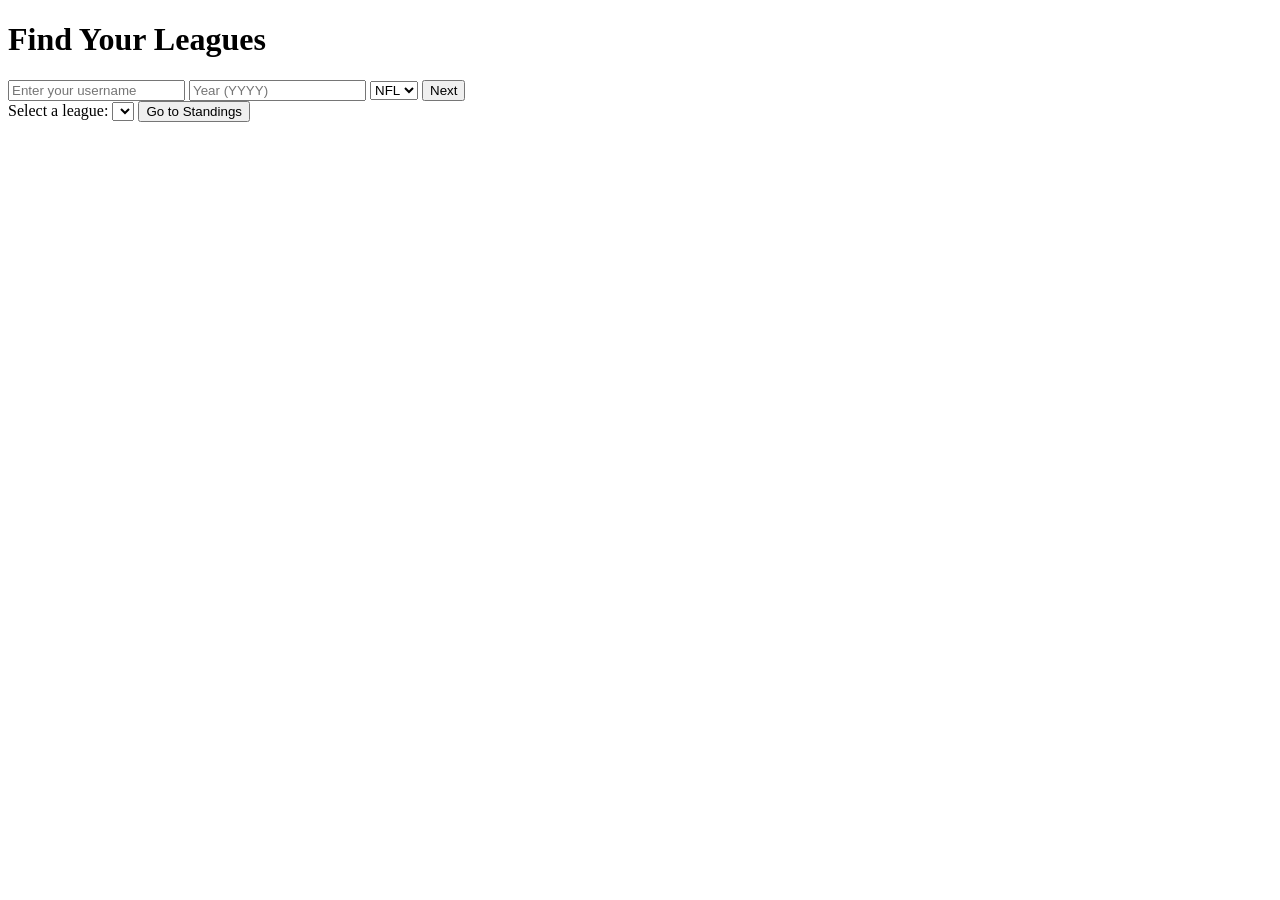
==== index.html @ e75c974f "init, working, ugly" ====
<!DOCTYPE html>
<html lang="en">
<head>
  <meta charset="UTF-8" />
  <meta name="viewport" content="width=device-width, initial-scale=1.0" />
  <title>Sleeper League Finder</title>
  <link rel="stylesheet" href="style.css" />
</head>
<body>
  <div class="container">
    <h1>Find Your Leagues</h1>
    <form id="search-form">
      <input type="text" id="username" placeholder="Enter your username" required />
      <input type="number" id="year" placeholder="Year (YYYY)" required />
      <select id="sport">
        <option value="nfl">NFL</option>
        <!-- extendable for other sports -->
      </select>
      <button type="submit">Next</button>
    </form>

    <div id="error" class="error"></div>
    <div id="league-selection" class="hidden">
      <label for="league-list">Select a league:</label>
      <select id="league-list"></select>
      <button id="go-button">Go to Standings</button>
    </div>
  </div>
  <script src="index.js"></script>
</body>
</html>
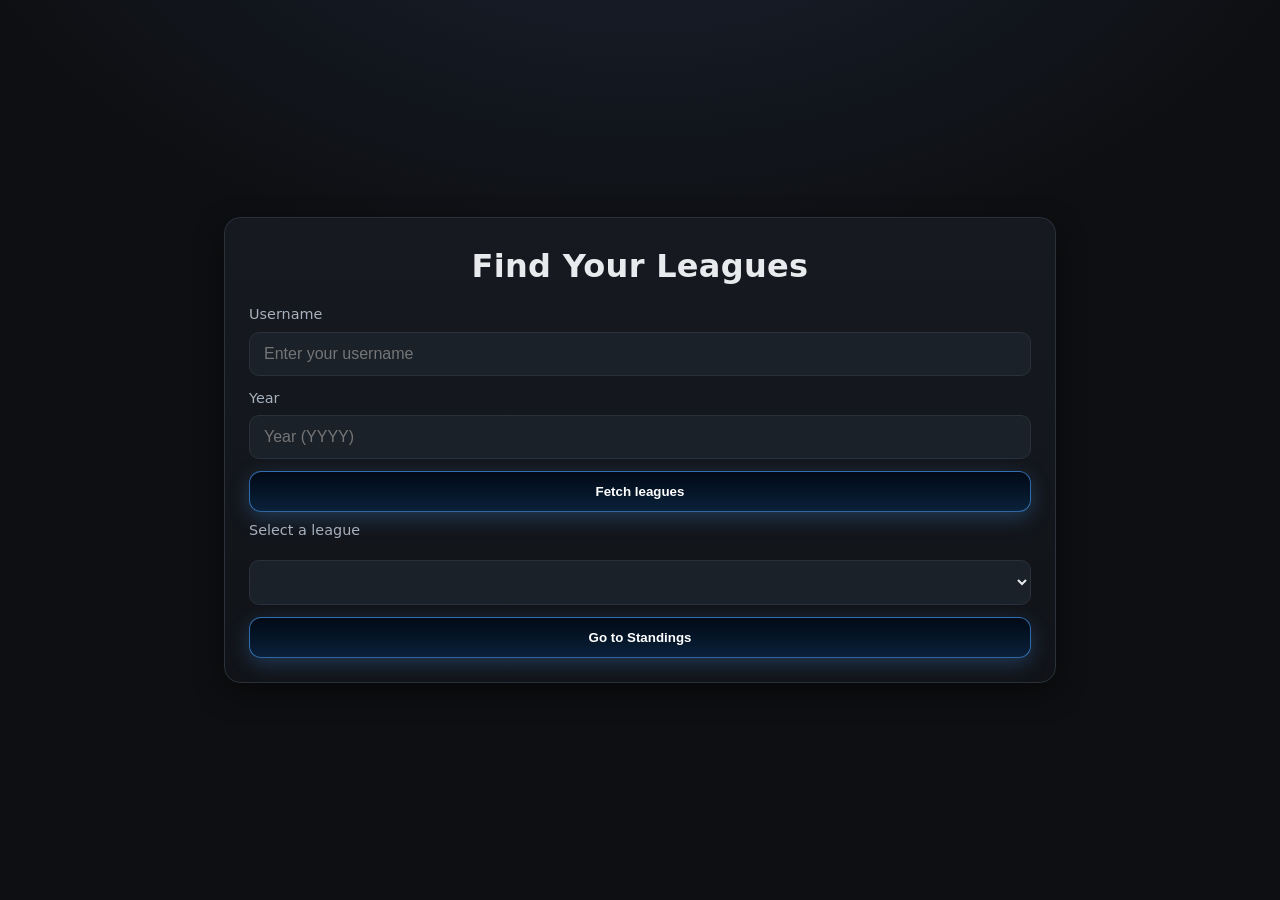
==== commit c5500ccf: "nicer page" ====
--- a/index.html
+++ b/index.html
@@ -2,30 +2,38 @@
 <html lang="en">
 <head>
   <meta charset="UTF-8" />
-  <meta name="viewport" content="width=device-width, initial-scale=1.0" />
+  <meta name="viewport" content="width=device-width, initial-scale=1" />
   <title>Sleeper League Finder</title>
-  <link rel="stylesheet" href="style.css" />
+  <meta name="color-scheme" content="dark">
+  <link rel="stylesheet" href="styles.css" />
 </head>
 <body>
-  <div class="container">
-    <h1>Find Your Leagues</h1>
-    <form id="search-form">
-      <input type="text" id="username" placeholder="Enter your username" required />
-      <input type="number" id="year" placeholder="Year (YYYY)" required />
-      <select id="sport">
-        <option value="nfl">NFL</option>
-        <!-- extendable for other sports -->
-      </select>
-      <button type="submit">Next</button>
-    </form>
+  <main class="container">
+    <div class="card">
+      <h1>Find Your Leagues</h1>
+      <form id="search-form" class="stack">
+        <label>
+          <span class="label">Username</span>
+          <input type="text" id="username" placeholder="Enter your username" required />
+        </label>
 
-    <div id="error" class="error"></div>
-    <div id="league-selection" class="hidden">
-      <label for="league-list">Select a league:</label>
-      <select id="league-list"></select>
-      <button id="go-button">Go to Standings</button>
+        <label>
+          <span class="label">Year</span>
+          <input type="number" id="year" placeholder="Year (YYYY)" required />
+        </label>
+
+        <button type="submit" class="btn">Fetch leagues</button>
+      </form>
+
+      <div id="error" class="error"></div>
+
+      <div id="league-selection" class="hidden stack">
+        <label for="league-list" class="label">Select a league</label>
+        <select id="league-list"></select>
+        <button id="go-button" class="btn">Go to Standings</button>
+      </div>
     </div>
-  </div>
+  </main>
   <script src="index.js"></script>
 </body>
-</html>+</html>
--- a/styles.css
+++ b/styles.css
@@ -0,0 +1,170 @@
+/* Reset & base */
+*,
+*::before,
+*::after {
+  box-sizing: border-box;
+}
+
+:root {
+  --bg: #0e0f12;
+  --bg-accent: #111318;
+  --surface: #161a20;
+  --surface-2: #1b2129;
+  --text: #e8eaed;
+  --muted: #a7b0bd;
+  --border: #2a313b;
+  --accent: #4da3ff;
+  --accent-2: #62f0b3;
+  --shadow: 0 10px 30px rgba(0,0,0,.45);
+  --radius: 16px;
+  --radius-sm: 10px;
+}
+
+html, body {
+  height: 100%;
+}
+
+body {
+  margin: 0;
+  background:
+    radial-gradient(1200px 800px at 50% -200px, #1a2333 0%, rgba(26,35,51,0) 60%),
+    var(--bg);
+  color: var(--text);
+  font: 16px/1.5 system-ui, -apple-system, Segoe UI, Roboto, Ubuntu, Cantarell, "Helvetica Neue", Arial, "Noto Sans", "Apple Color Emoji", "Segoe UI Emoji";
+  display: flex;
+  align-items: center;
+  justify-content: center;
+}
+
+/* Layout */
+.container {
+  width: min(880px, 92vw);
+  padding: 24px;
+}
+
+.card {
+  background: linear-gradient(180deg, var(--surface) 0%, var(--bg-accent) 100%);
+  border: 1px solid var(--border);
+  border-radius: var(--radius);
+  box-shadow: var(--shadow);
+  padding: 24px;
+}
+
+h1 {
+  margin: 0 0 14px;
+  text-align: center;
+  letter-spacing: .3px;
+  font-weight: 700;
+}
+
+/* Stack utility */
+.stack { display: grid; gap: 12px; }
+
+/* Form */
+.label {
+  display: block;
+  font-size: 0.9rem;
+  color: var(--muted);
+  margin-bottom: 6px;
+}
+
+input, select {
+  width: 100%;
+  padding: 12px 14px;
+  font-size: 1rem;
+  color: var(--text);
+  background: var(--surface-2);
+  border: 1px solid var(--border);
+  border-radius: 10px;
+  outline: none;
+  transition: border-color .15s ease, box-shadow .15s ease, transform .02s ease;
+}
+
+input:focus, select:focus {
+  border-color: var(--accent);
+  box-shadow: 0 0 0 4px rgba(77,163,255,.15);
+}
+
+.btn {
+  appearance: none;
+  border: 1px solid color-mix(in oklab, var(--accent) 60%, white 0%);
+  background: linear-gradient(180deg, color-mix(in oklab, var(--accent) 20%, black 80%), color-mix(in oklab, var(--accent) 35%, black 65%));
+  color: white;
+  padding: 12px 16px;
+  font-weight: 600;
+  border-radius: 12px;
+  cursor: pointer;
+  text-align: center;
+  transition: transform .04s ease, filter .15s ease, box-shadow .15s ease;
+  box-shadow: 0 6px 20px rgba(77,163,255,.25);
+}
+
+.btn:hover { filter: brightness(1.08); }
+.btn:active { transform: translateY(1px); }
+
+/* Feedback */
+.error {
+  color: #ff6b6b;
+  text-align: center;
+  margin-top: 8px;
+}
+.loading {
+  text-align: center;
+  color: var(--muted);
+  margin-top: 12px;
+}
+
+/* Table */
+.table-wrapper {
+  margin-top: 14px;
+  background: var(--surface-2);
+  border: 1px solid var(--border);
+  border-radius: var(--radius);
+  overflow: clip; /* allows sticky header with rounded corners */
+  box-shadow: var(--shadow);
+}
+
+/* Use separate border model for nice dividers + rounded corners */
+.table {
+  width: 100%;
+  border-collapse: separate;
+  border-spacing: 0;
+  font-size: 0.975rem;
+}
+
+.table thead th {
+  position: sticky;
+  top: 0;
+  background: linear-gradient(180deg, #1f2630, #1a2029);
+  color: #d8dee9;
+  text-align: left;
+  font-weight: 700;
+  letter-spacing: .2px;
+  border-bottom: 1px solid var(--border);
+  z-index: 1;
+}
+
+.table th,
+.table td {
+  padding: 12px 16px;
+  vertical-align: middle;
+  border-bottom: 1px solid var(--border);
+}
+
+/* Row striping */
+.table tbody tr:nth-child(odd)  { background: #151a21; }
+.table tbody tr:nth-child(even) { background: #12161c; }
+.table tbody tr:hover { background: #1b2230; }
+
+/* Rounded corners on the very first/last cells */
+.table thead tr th:first-child,
+.table tbody tr td:first-child { padding-left: 18px; }
+.table thead tr th:last-child,
+.table tbody tr td:last-child { padding-right: 18px; }
+
+/* Mobile tweaks */
+@media (max-width: 520px) {
+  .card { padding: 18px; }
+  .table th:nth-child(3),
+  .table td:nth-child(3) { display: none; } /* hide Wins on small screens if needed */
+}
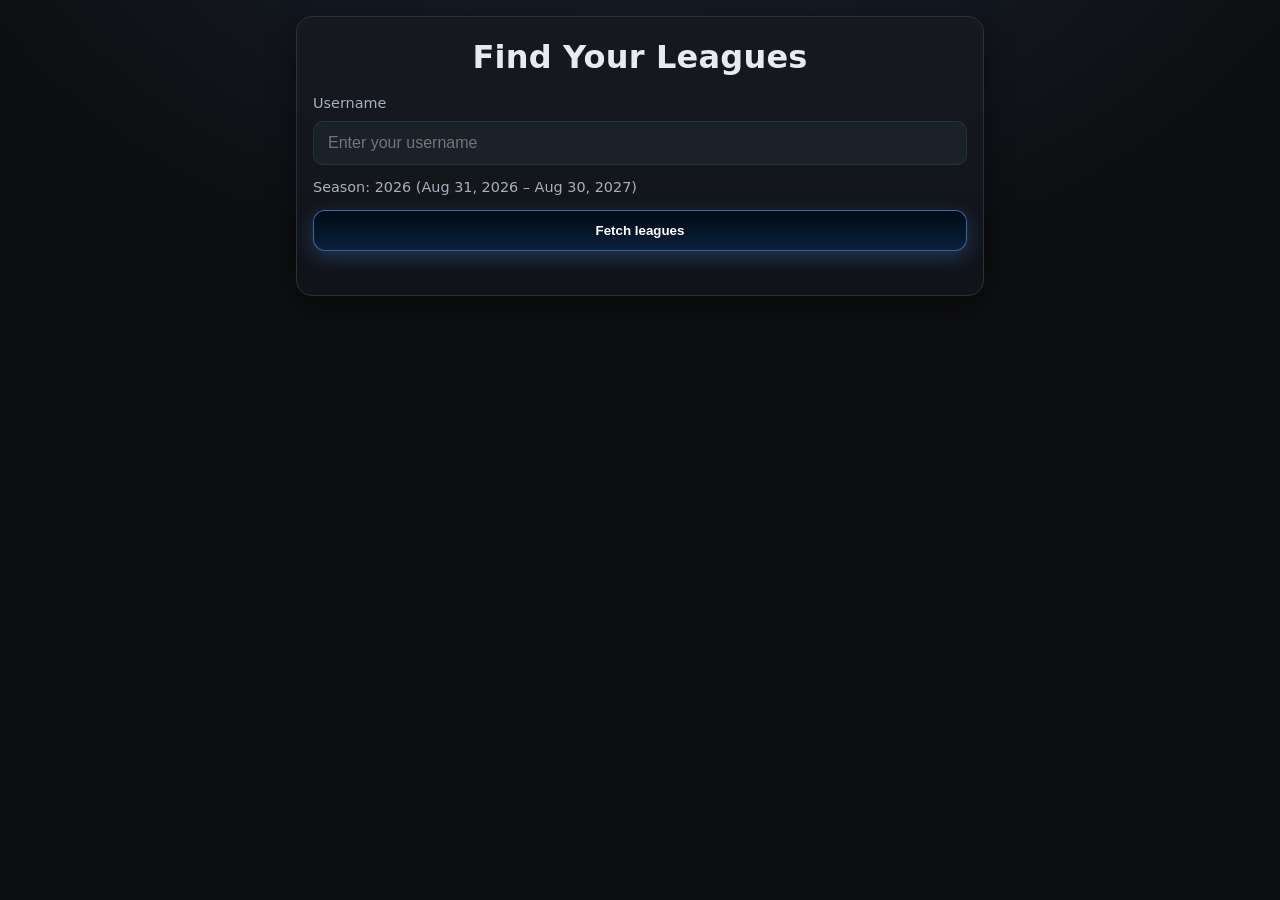
==== commit 7bea67b8: "svona" ====
--- a/index.html
+++ b/index.html
@@ -5,22 +5,20 @@
   <meta name="viewport" content="width=device-width, initial-scale=1" />
   <title>Sleeper League Finder</title>
   <meta name="color-scheme" content="dark">
-  <link rel="stylesheet" href="styles.css" />
+  <link rel="stylesheet" href="styles.css?v=2" />
 </head>
 <body>
   <main class="container">
     <div class="card">
       <h1>Find Your Leagues</h1>
+
       <form id="search-form" class="stack">
         <label>
           <span class="label">Username</span>
           <input type="text" id="username" placeholder="Enter your username" required />
         </label>
 
-        <label>
-          <span class="label">Year</span>
-          <input type="number" id="year" placeholder="Year (YYYY)" required />
-        </label>
+        <div id="season-hint" class="subtle"></div>
 
         <button type="submit" class="btn">Fetch leagues</button>
       </form>
@@ -34,6 +32,6 @@
       </div>
     </div>
   </main>
-  <script src="index.js"></script>
+  <script src="index.js?v=2"></script>
 </body>
 </html>
--- a/styles.css
+++ b/styles.css
@@ -1,170 +1,77 @@
-/* Reset & base */
-*,
-*::before,
-*::after {
-  box-sizing: border-box;
+/* --- Base / Theme --- */
+*, *::before, *::after { box-sizing: border-box; }
+:root{
+  --bg:#0e0f12; --bg-accent:#111318;
+  --surface:#161a20; --surface-2:#1b2129;
+  --text:#e8eaed; --muted:#a7b0bd; --border:#2a313b;
+  --accent:#4da3ff; --shadow:0 10px 30px rgba(0,0,0,.45);
+  --radius:16px; --radius-sm:12px;
 }
-
-:root {
-  --bg: #0e0f12;
-  --bg-accent: #111318;
-  --surface: #161a20;
-  --surface-2: #1b2129;
-  --text: #e8eaed;
-  --muted: #a7b0bd;
-  --border: #2a313b;
-  --accent: #4da3ff;
-  --accent-2: #62f0b3;
-  --shadow: 0 10px 30px rgba(0,0,0,.45);
-  --radius: 16px;
-  --radius-sm: 10px;
-}
-
-html, body {
-  height: 100%;
-}
-
-body {
-  margin: 0;
+html, body { height: 100%; }
+body{
+  margin:0; color:var(--text);
   background:
     radial-gradient(1200px 800px at 50% -200px, #1a2333 0%, rgba(26,35,51,0) 60%),
     var(--bg);
-  color: var(--text);
-  font: 16px/1.5 system-ui, -apple-system, Segoe UI, Roboto, Ubuntu, Cantarell, "Helvetica Neue", Arial, "Noto Sans", "Apple Color Emoji", "Segoe UI Emoji";
-  display: flex;
-  align-items: center;
-  justify-content: center;
+  font:16px/1.5 system-ui, -apple-system, Segoe UI, Roboto, Ubuntu, Cantarell, "Helvetica Neue", Arial, "Noto Sans";
+  -webkit-font-smoothing:antialiased; -moz-osx-font-smoothing:grayscale;
 }
 
-/* Layout */
-.container {
-  width: min(880px, 92vw);
-  padding: 24px;
+/* --- Utilities --- */
+.hidden { display:none !important; }
+.stack { display:grid; gap:12px; }
+
+/* --- Layout --- */
+.container { width:min(720px,94vw); margin:0 auto; padding:16px; }
+.card{
+  background:linear-gradient(180deg, var(--surface) 0%, var(--bg-accent) 100%);
+  border:1px solid var(--border); border-radius:var(--radius);
+  box-shadow:var(--shadow); padding:16px;
 }
+h1{ margin:0 0 12px; letter-spacing:.2px; font-weight:700; text-align:center; }
 
-.card {
-  background: linear-gradient(180deg, var(--surface) 0%, var(--bg-accent) 100%);
-  border: 1px solid var(--border);
-  border-radius: var(--radius);
-  box-shadow: var(--shadow);
-  padding: 24px;
+/* --- Form (index.html) --- */
+.label{ display:block; font-size:.9rem; color:var(--muted); margin-bottom:6px; }
+input, select{
+  width:100%; padding:12px 14px; font-size:1rem; color:var(--text);
+  background:var(--surface-2); border:1px solid var(--border); border-radius:10px;
+  outline:none; transition:border-color .15s, box-shadow .15s, transform .02s;
 }
+input:focus, select:focus{
+  border-color:var(--accent); box-shadow:0 0 0 4px rgba(77,163,255,.15);
+}
+.btn{
+  appearance:none; border:1px solid color-mix(in oklab, var(--accent) 60%, white 0%);
+  background:linear-gradient(180deg, color-mix(in oklab, var(--accent) 20%, black 80%), color-mix(in oklab, var(--accent) 35%, black 65%));
+  color:#fff; padding:12px 16px; font-weight:600; border-radius:12px; cursor:pointer;
+  text-align:center; transition:transform .04s, filter .15s, box-shadow .15s;
+  box-shadow:0 6px 20px rgba(77,163,255,.25);
+}
+.btn:hover{ filter:brightness(1.08); }
+.btn:active{ transform:translateY(1px); }
+.btn:disabled{ opacity:.55; cursor:not-allowed; box-shadow:none; }
 
-h1 {
-  margin: 0 0 14px;
-  text-align: center;
-  letter-spacing: .3px;
-  font-weight: 700;
+/* --- Messages --- */
+.error{ color:#ff6b6b; text-align:center; margin-top:8px; min-height:1.25rem; }
+.loading{ text-align:center; color:var(--muted); margin-top:8px; }
+
+/* --- Standings list (league.html) --- */
+.subtle{ color:var(--muted); font-size:.9rem; }
+.list{ display:grid; gap:8px; margin:12px 0 0; padding:0; list-style:none; }
+.row{
+  display:grid; grid-template-columns:auto 1fr auto; align-items:center; gap:12px;
+  background:var(--surface-2); border:1px solid var(--border); border-radius:var(--radius-sm);
+  padding:10px 12px;
 }
+.rank{ min-width:2.6ch; text-align:right; opacity:.95; font-variant-numeric:tabular-nums; }
+.team{ font-weight:600; line-height:1.2; word-break:break-word; }
+.metrics{ display:inline-flex; gap:12px; justify-self:end; align-items:baseline; white-space:nowrap; font-variant-numeric:tabular-nums; }
+.metric{ display:inline-flex; gap:4px; align-items:baseline; }
+.metric .k{ color:var(--muted); font-size:.82em; letter-spacing:.2px; }
+.metric .v{ font-weight:600; }
 
-/* Stack utility */
-.stack { display: grid; gap: 12px; }
-
-/* Form */
-.label {
-  display: block;
-  font-size: 0.9rem;
-  color: var(--muted);
-  margin-bottom: 6px;
+/* --- Larger screens --- */
+@media (min-width:680px){
+  .row{ padding:12px 14px; }
+  #league-name{ font-size:1.25rem; }
 }
-
-input, select {
-  width: 100%;
-  padding: 12px 14px;
-  font-size: 1rem;
-  color: var(--text);
-  background: var(--surface-2);
-  border: 1px solid var(--border);
-  border-radius: 10px;
-  outline: none;
-  transition: border-color .15s ease, box-shadow .15s ease, transform .02s ease;
-}
-
-input:focus, select:focus {
-  border-color: var(--accent);
-  box-shadow: 0 0 0 4px rgba(77,163,255,.15);
-}
-
-.btn {
-  appearance: none;
-  border: 1px solid color-mix(in oklab, var(--accent) 60%, white 0%);
-  background: linear-gradient(180deg, color-mix(in oklab, var(--accent) 20%, black 80%), color-mix(in oklab, var(--accent) 35%, black 65%));
-  color: white;
-  padding: 12px 16px;
-  font-weight: 600;
-  border-radius: 12px;
-  cursor: pointer;
-  text-align: center;
-  transition: transform .04s ease, filter .15s ease, box-shadow .15s ease;
-  box-shadow: 0 6px 20px rgba(77,163,255,.25);
-}
-
-.btn:hover { filter: brightness(1.08); }
-.btn:active { transform: translateY(1px); }
-
-/* Feedback */
-.error {
-  color: #ff6b6b;
-  text-align: center;
-  margin-top: 8px;
-}
-.loading {
-  text-align: center;
-  color: var(--muted);
-  margin-top: 12px;
-}
-
-/* Table */
-.table-wrapper {
-  margin-top: 14px;
-  background: var(--surface-2);
-  border: 1px solid var(--border);
-  border-radius: var(--radius);
-  overflow: clip; /* allows sticky header with rounded corners */
-  box-shadow: var(--shadow);
-}
-
-/* Use separate border model for nice dividers + rounded corners */
-.table {
-  width: 100%;
-  border-collapse: separate;
-  border-spacing: 0;
-  font-size: 0.975rem;
-}
-
-.table thead th {
-  position: sticky;
-  top: 0;
-  background: linear-gradient(180deg, #1f2630, #1a2029);
-  color: #d8dee9;
-  text-align: left;
-  font-weight: 700;
-  letter-spacing: .2px;
-  border-bottom: 1px solid var(--border);
-  z-index: 1;
-}
-
-.table th,
-.table td {
-  padding: 12px 16px;
-  vertical-align: middle;
-  border-bottom: 1px solid var(--border);
-}
-
-/* Row striping */
-.table tbody tr:nth-child(odd)  { background: #151a21; }
-.table tbody tr:nth-child(even) { background: #12161c; }
-.table tbody tr:hover { background: #1b2230; }
-
-/* Rounded corners on the very first/last cells */
-.table thead tr th:first-child,
-.table tbody tr td:first-child { padding-left: 18px; }
-.table thead tr th:last-child,
-.table tbody tr td:last-child { padding-right: 18px; }
-
-/* Mobile tweaks */
-@media (max-width: 520px) {
-  .card { padding: 18px; }
-  .table th:nth-child(3),
-  .table td:nth-child(3) { display: none; } /* hide Wins on small screens if needed */
-}
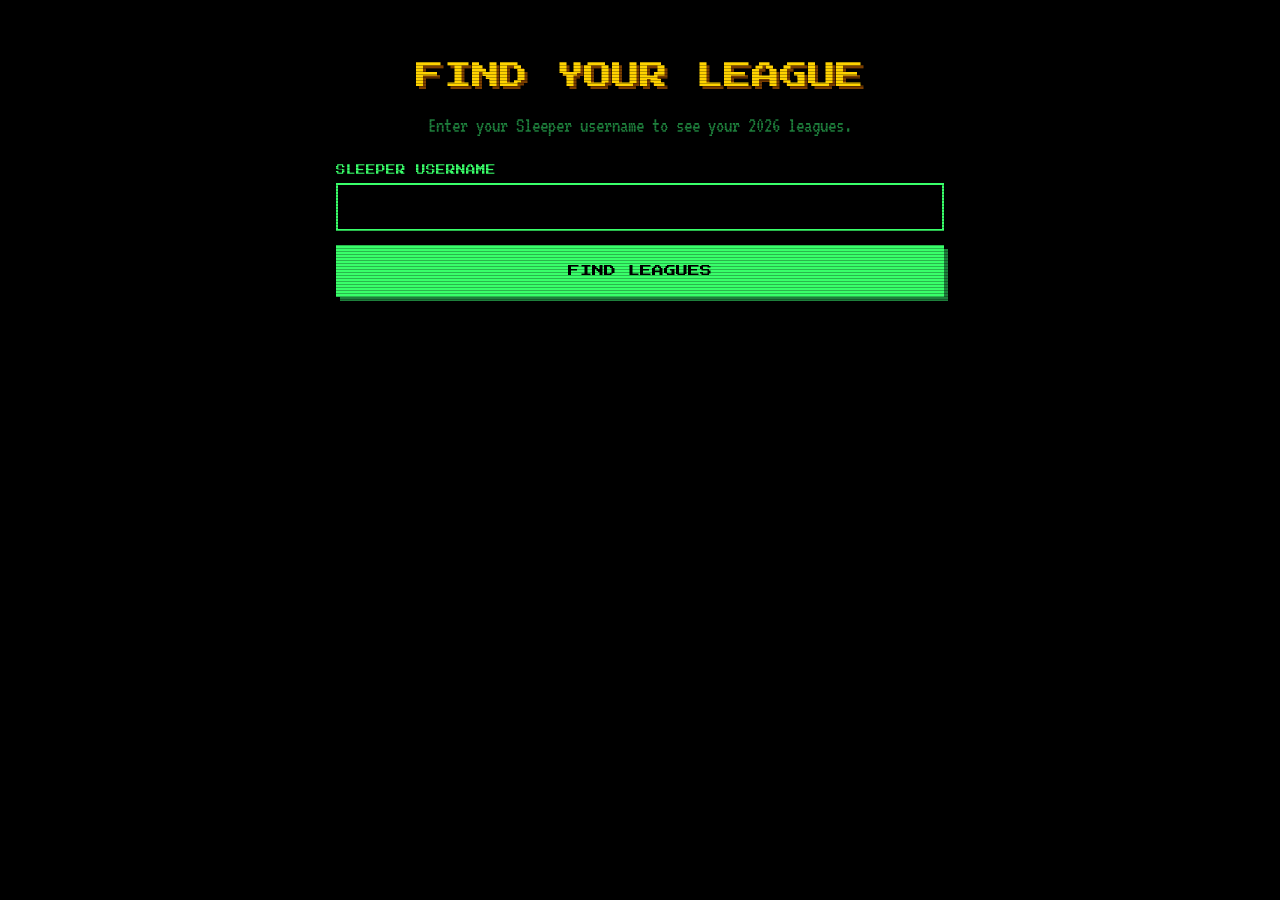
==== commit 21ba1c42: "new look" ====
--- a/index.html
+++ b/index.html
@@ -2,36 +2,32 @@
 <html lang="en">
 <head>
   <meta charset="UTF-8" />
-  <meta name="viewport" content="width=device-width, initial-scale=1" />
+  <meta name="viewport" content="width=device-width, initial-scale=1, viewport-fit=cover" />
   <title>Sleeper League Finder</title>
   <meta name="color-scheme" content="dark">
-  <link rel="stylesheet" href="styles.css?v=2" />
+  <meta name="theme-color" content="#000000">
+  <link rel="preconnect" href="https://fonts.googleapis.com">
+  <link rel="preconnect" href="https://fonts.gstatic.com" crossorigin>
+  <link rel="stylesheet" href="https://fonts.googleapis.com/css2?family=Press+Start+2P&family=VT323&display=swap">
+  <link rel="stylesheet" href="styles.css?v=7" />
 </head>
 <body>
   <main class="container">
-    <div class="card">
-      <h1>Find Your Leagues</h1>
+    <h1>Find your league</h1>
+    <p class="intro" id="season-hint">Enter your Sleeper username to see your leagues.</p>
 
-      <form id="search-form" class="stack">
-        <label>
-          <span class="label">Username</span>
-          <input type="text" id="username" placeholder="Enter your username" required />
-        </label>
+    <form id="search-form" class="stack">
+      <div>
+        <label class="label" for="username">Sleeper username</label>
+        <input type="text" id="username" autocomplete="username" autocapitalize="off" spellcheck="false" required />
+      </div>
+      <button type="submit" class="btn">Find leagues</button>
+    </form>
 
-        <div id="season-hint" class="subtle"></div>
+    <div id="error" class="error" role="alert"></div>
 
-        <button type="submit" class="btn">Fetch leagues</button>
-      </form>
-
-      <div id="error" class="error"></div>
-
-      <div id="league-selection" class="hidden stack">
-        <label for="league-list" class="label">Select a league</label>
-        <select id="league-list"></select>
-        <button id="go-button" class="btn">Go to Standings</button>
-      </div>
-    </div>
+    <ul id="league-list" class="leagues hidden" aria-label="Your leagues"></ul>
   </main>
-  <script src="index.js?v=2"></script>
+  <script src="index.js?v=3"></script>
 </body>
 </html>
--- a/styles.css
+++ b/styles.css
@@ -1,77 +1,111 @@
-/* --- Base / Theme --- */
+/* --- Tokens: 8-bit arcade high-score screen --- */
 *, *::before, *::after { box-sizing: border-box; }
 :root{
-  --bg:#0e0f12; --bg-accent:#111318;
-  --surface:#161a20; --surface-2:#1b2129;
-  --text:#e8eaed; --muted:#a7b0bd; --border:#2a313b;
-  --accent:#4da3ff; --shadow:0 10px 30px rgba(0,0,0,.45);
-  --radius:16px; --radius-sm:12px;
+  --black:#000;
+  --green:#39FF6A;    /* scores, primary */
+  --dim:#1E7F3C;      /* secondary text, borders */
+  --white:#F2F2F2;    /* team names */
+  --yellow:#FFD300;   /* titles, playoff line */
+  --red:#FF5252;
+  --pixel:"Press Start 2P", monospace;
+  --term:"VT323", ui-monospace, monospace;
 }
-html, body { height: 100%; }
+html{ -webkit-text-size-adjust:100%; }
 body{
-  margin:0; color:var(--text);
-  background:
-    radial-gradient(1200px 800px at 50% -200px, #1a2333 0%, rgba(26,35,51,0) 60%),
-    var(--bg);
-  font:16px/1.5 system-ui, -apple-system, Segoe UI, Roboto, Ubuntu, Cantarell, "Helvetica Neue", Arial, "Noto Sans";
-  -webkit-font-smoothing:antialiased; -moz-osx-font-smoothing:grayscale;
+  margin:0; min-height:100vh; background:var(--black); color:var(--green);
+  font:400 21px/1.2 var(--term);
+}
+/* CRT scanlines */
+body::after{
+  content:""; position:fixed; inset:0; pointer-events:none;
+  background:repeating-linear-gradient(to bottom, rgba(0,0,0,0) 0 2px, rgba(0,0,0,.28) 2px 3px);
+}
+a{ color:inherit; }
+:focus-visible{ outline:2px dashed var(--yellow); outline-offset:3px; }
+.hidden{ display:none !important; }
+
+/* --- Layout --- */
+.container{
+  width:100%; max-width:640px; margin:0 auto;
+  padding:28px max(16px, env(safe-area-inset-right)) 48px max(16px, env(safe-area-inset-left));
+}
+h1{
+  margin:0; font:400 clamp(1.1rem, 5.6vw, 1.75rem)/1.45 var(--pixel);
+  color:var(--yellow); text-transform:uppercase; text-align:center; overflow-wrap:anywhere;
+  text-shadow:3px 3px 0 #7A3E00;
+}
+.subtle{ color:var(--dim); }
+.back{ display:inline-block; margin-bottom:20px; font:400 .55rem/1 var(--pixel); color:var(--dim); text-decoration:none; text-transform:uppercase; }
+.back::before{ content:"◀ "; }
+.loading{ margin:32px 0; text-align:center; font:400 .7rem/1 var(--pixel); text-transform:uppercase; }
+.loading::after{ content:"_"; animation:blink 1s steps(1) infinite; }
+@keyframes blink{ 50%{ opacity:0; } }
+@media (prefers-reduced-motion:reduce){ .loading::after{ animation:none; } }
+.error{ color:var(--red); margin-top:20px; text-align:center; }
+.error:empty{ display:none; }
+
+/* --- League finder (index.html) --- */
+.intro{ margin:16px 0 28px; text-align:center; color:var(--dim); }
+.stack{ display:grid; gap:14px; }
+.label{ display:block; margin-bottom:8px; font:400 .6rem/1 var(--pixel); text-transform:uppercase; }
+input{
+  width:100%; padding:10px 12px; font:400 1.5rem/1 var(--term); color:var(--white); caret-color:var(--green);
+  background:var(--black); border:2px solid var(--green); border-radius:0;
+}
+input:focus{ outline:none; box-shadow:4px 4px 0 var(--dim); }
+.btn{
+  appearance:none; border:0; border-radius:0; padding:16px; min-height:52px; cursor:pointer;
+  background:var(--green); color:var(--black); font:400 .75rem/1 var(--pixel); text-transform:uppercase;
+  box-shadow:4px 4px 0 var(--dim);
+}
+.btn:active{ transform:translate(4px, 4px); box-shadow:none; }
+.btn:disabled{ opacity:.6; cursor:progress; }
+.leagues{ list-style:none; margin:36px 0 0; padding:0; }
+.leagues a{
+  display:flex; justify-content:space-between; align-items:baseline; gap:12px;
+  padding:12px 4px 12px 28px; text-decoration:none; position:relative;
+}
+.leagues a::before{ content:"▶"; position:absolute; left:4px; color:var(--dim); }
+.leagues a:hover::before, .leagues a:focus-visible::before{ color:var(--yellow); }
+.leagues .name{ color:var(--white); font-size:1.5rem; overflow-wrap:anywhere; }
+.leagues .meta{ color:var(--dim); white-space:nowrap; }
+
+/* --- Standings (league.html) --- */
+.bar{ display:flex; flex-direction:column; align-items:center; gap:14px; margin:12px 0 28px; }
+.bar .subtle{ font:400 .6rem/1 var(--pixel); text-transform:uppercase; }
+.seg{ display:flex; gap:28px; }
+.seg label{ position:relative; padding:6px 0 6px 22px; font:400 .7rem/1 var(--pixel); color:var(--dim); cursor:pointer; text-transform:uppercase; }
+.seg label:has(input:checked){ color:var(--white); }
+.seg label:has(input:checked)::before{ content:"▶"; position:absolute; left:0; color:var(--yellow); font-family:var(--term); font-size:1.3rem; top:0; }
+.seg label:has(input:focus-visible){ outline:2px dashed var(--yellow); outline-offset:4px; }
+.seg input{ position:absolute; opacity:0; width:1px; height:1px; }
+
+.standings{ width:100%; border-collapse:collapse; table-layout:fixed; }
+.standings th{
+  padding:0 6px 12px; font:400 .55rem/1 var(--pixel); color:var(--yellow);
+  text-align:left; text-transform:uppercase;
+}
+.standings td{ padding:9px 6px; vertical-align:top; }
+.standings .rank{ width:3.4rem; }
+.standings td.rank{ font:400 .7rem/1.9 var(--pixel); color:var(--dim); }
+.standings tr.t:nth-child(-n+3 of .t) td.rank{ color:var(--yellow); }
+.standings .num{ text-align:right; }
+.standings .rec{ width:3.6rem; }
+.standings .pts{ width:5.6rem; }
+.standings td.num{ font-size:1.5rem; line-height:1; padding-top:11px; }
+.team .name{ display:block; color:var(--white); font-size:1.5rem; line-height:1; overflow-wrap:anywhere; padding-top:2px; }
+.team .week{ display:block; margin-top:2px; color:var(--dim); font-size:1.1rem; white-space:nowrap; } /* spills under the empty W–L/Pts space on line 2 */
+
+/* The playoff line */
+.standings tr.cut td{
+  padding:4px 6px; border-top:3px dashed var(--yellow); color:var(--yellow);
+  font:400 .5rem/1.6 var(--pixel); text-align:center; text-transform:uppercase;
 }
 
-/* --- Utilities --- */
-.hidden { display:none !important; }
-.stack { display:grid; gap:12px; }
-
-/* --- Layout --- */
-.container { width:min(720px,94vw); margin:0 auto; padding:16px; }
-.card{
-  background:linear-gradient(180deg, var(--surface) 0%, var(--bg-accent) 100%);
-  border:1px solid var(--border); border-radius:var(--radius);
-  box-shadow:var(--shadow); padding:16px;
+@media (min-width:600px){
+  .container{ padding-top:56px; }
+  .standings td{ padding:10px 10px; }
+  .standings th{ padding:0 10px 12px; }
+  .standings .rank{ width:4.4rem; }
+  .standings .pts{ width:7rem; }
 }
-h1{ margin:0 0 12px; letter-spacing:.2px; font-weight:700; text-align:center; }
-
-/* --- Form (index.html) --- */
-.label{ display:block; font-size:.9rem; color:var(--muted); margin-bottom:6px; }
-input, select{
-  width:100%; padding:12px 14px; font-size:1rem; color:var(--text);
-  background:var(--surface-2); border:1px solid var(--border); border-radius:10px;
-  outline:none; transition:border-color .15s, box-shadow .15s, transform .02s;
-}
-input:focus, select:focus{
-  border-color:var(--accent); box-shadow:0 0 0 4px rgba(77,163,255,.15);
-}
-.btn{
-  appearance:none; border:1px solid color-mix(in oklab, var(--accent) 60%, white 0%);
-  background:linear-gradient(180deg, color-mix(in oklab, var(--accent) 20%, black 80%), color-mix(in oklab, var(--accent) 35%, black 65%));
-  color:#fff; padding:12px 16px; font-weight:600; border-radius:12px; cursor:pointer;
-  text-align:center; transition:transform .04s, filter .15s, box-shadow .15s;
-  box-shadow:0 6px 20px rgba(77,163,255,.25);
-}
-.btn:hover{ filter:brightness(1.08); }
-.btn:active{ transform:translateY(1px); }
-.btn:disabled{ opacity:.55; cursor:not-allowed; box-shadow:none; }
-
-/* --- Messages --- */
-.error{ color:#ff6b6b; text-align:center; margin-top:8px; min-height:1.25rem; }
-.loading{ text-align:center; color:var(--muted); margin-top:8px; }
-
-/* --- Standings list (league.html) --- */
-.subtle{ color:var(--muted); font-size:.9rem; }
-.list{ display:grid; gap:8px; margin:12px 0 0; padding:0; list-style:none; }
-.row{
-  display:grid; grid-template-columns:auto 1fr auto; align-items:center; gap:12px;
-  background:var(--surface-2); border:1px solid var(--border); border-radius:var(--radius-sm);
-  padding:10px 12px;
-}
-.rank{ min-width:2.6ch; text-align:right; opacity:.95; font-variant-numeric:tabular-nums; }
-.team{ font-weight:600; line-height:1.2; word-break:break-word; }
-.metrics{ display:inline-flex; gap:12px; justify-self:end; align-items:baseline; white-space:nowrap; font-variant-numeric:tabular-nums; }
-.metric{ display:inline-flex; gap:4px; align-items:baseline; }
-.metric .k{ color:var(--muted); font-size:.82em; letter-spacing:.2px; }
-.metric .v{ font-weight:600; }
-
-/* --- Larger screens --- */
-@media (min-width:680px){
-  .row{ padding:12px 14px; }
-  #league-name{ font-size:1.25rem; }
-}
